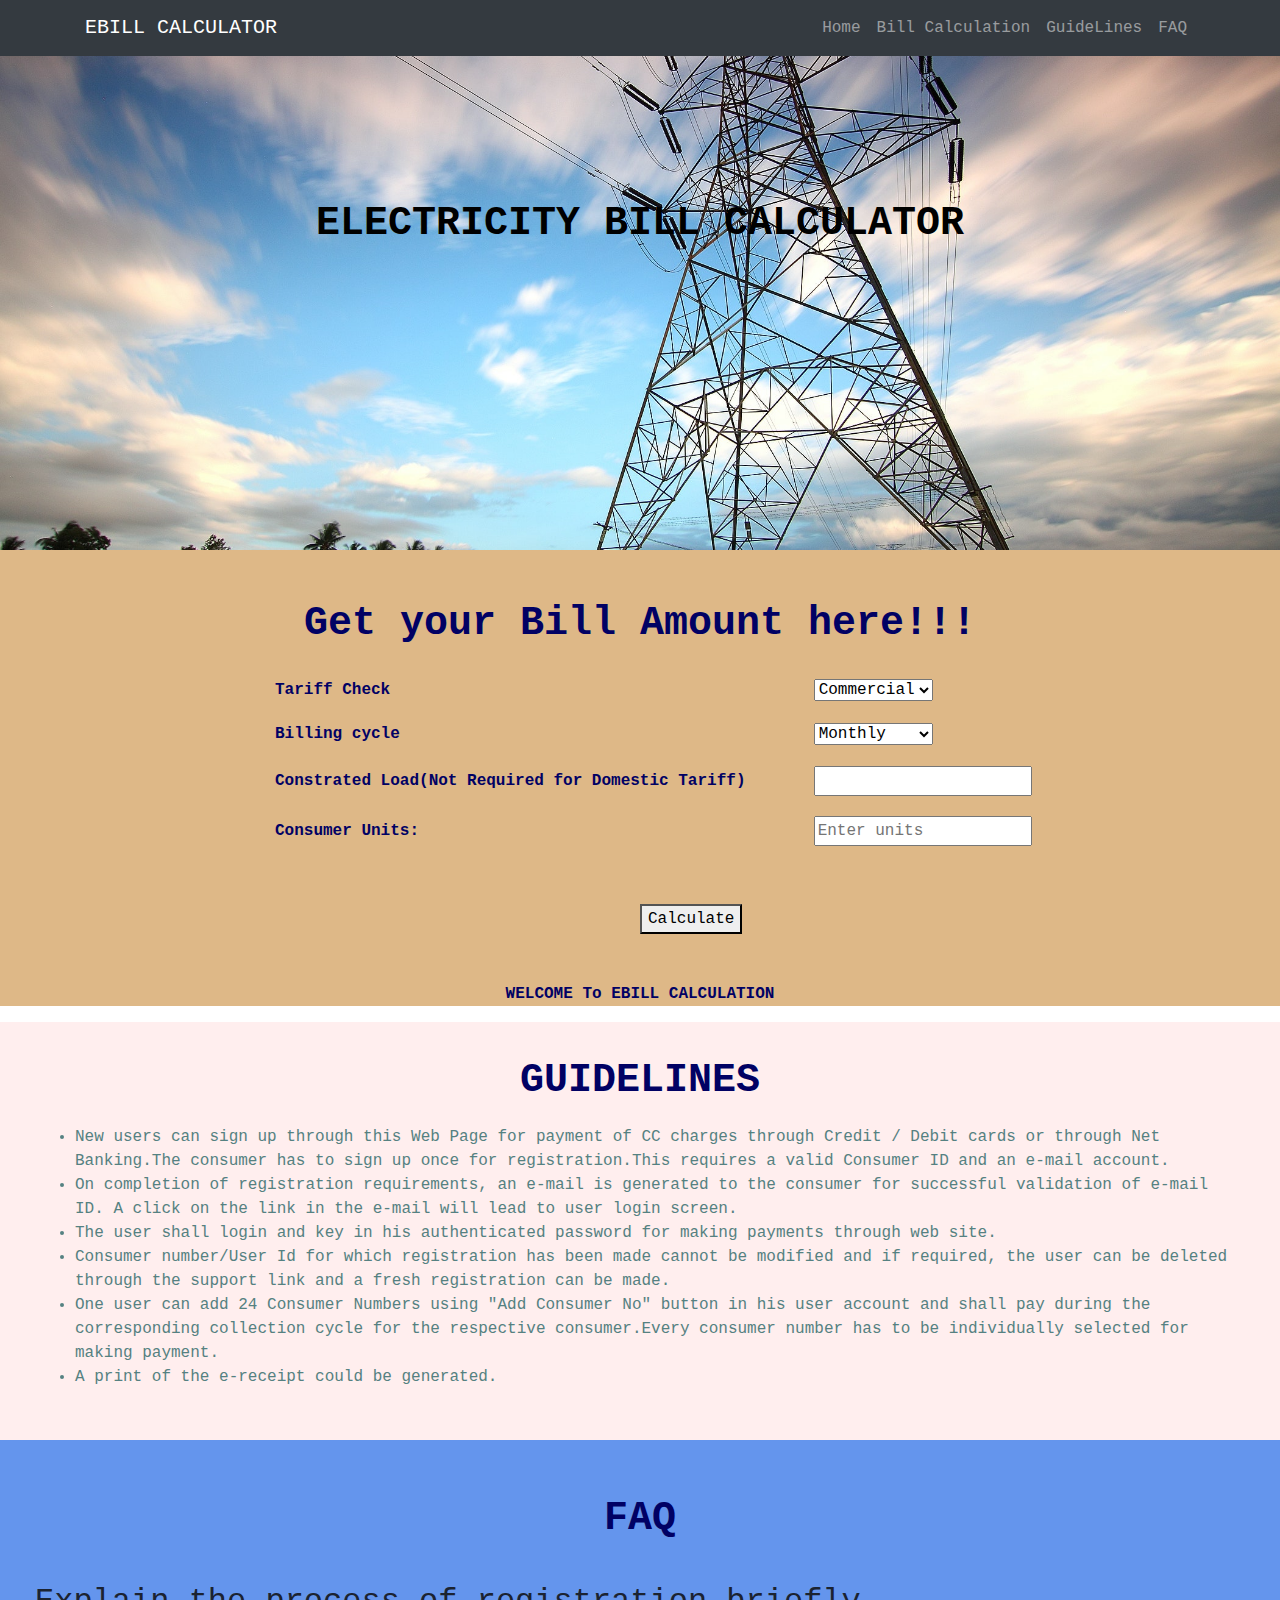
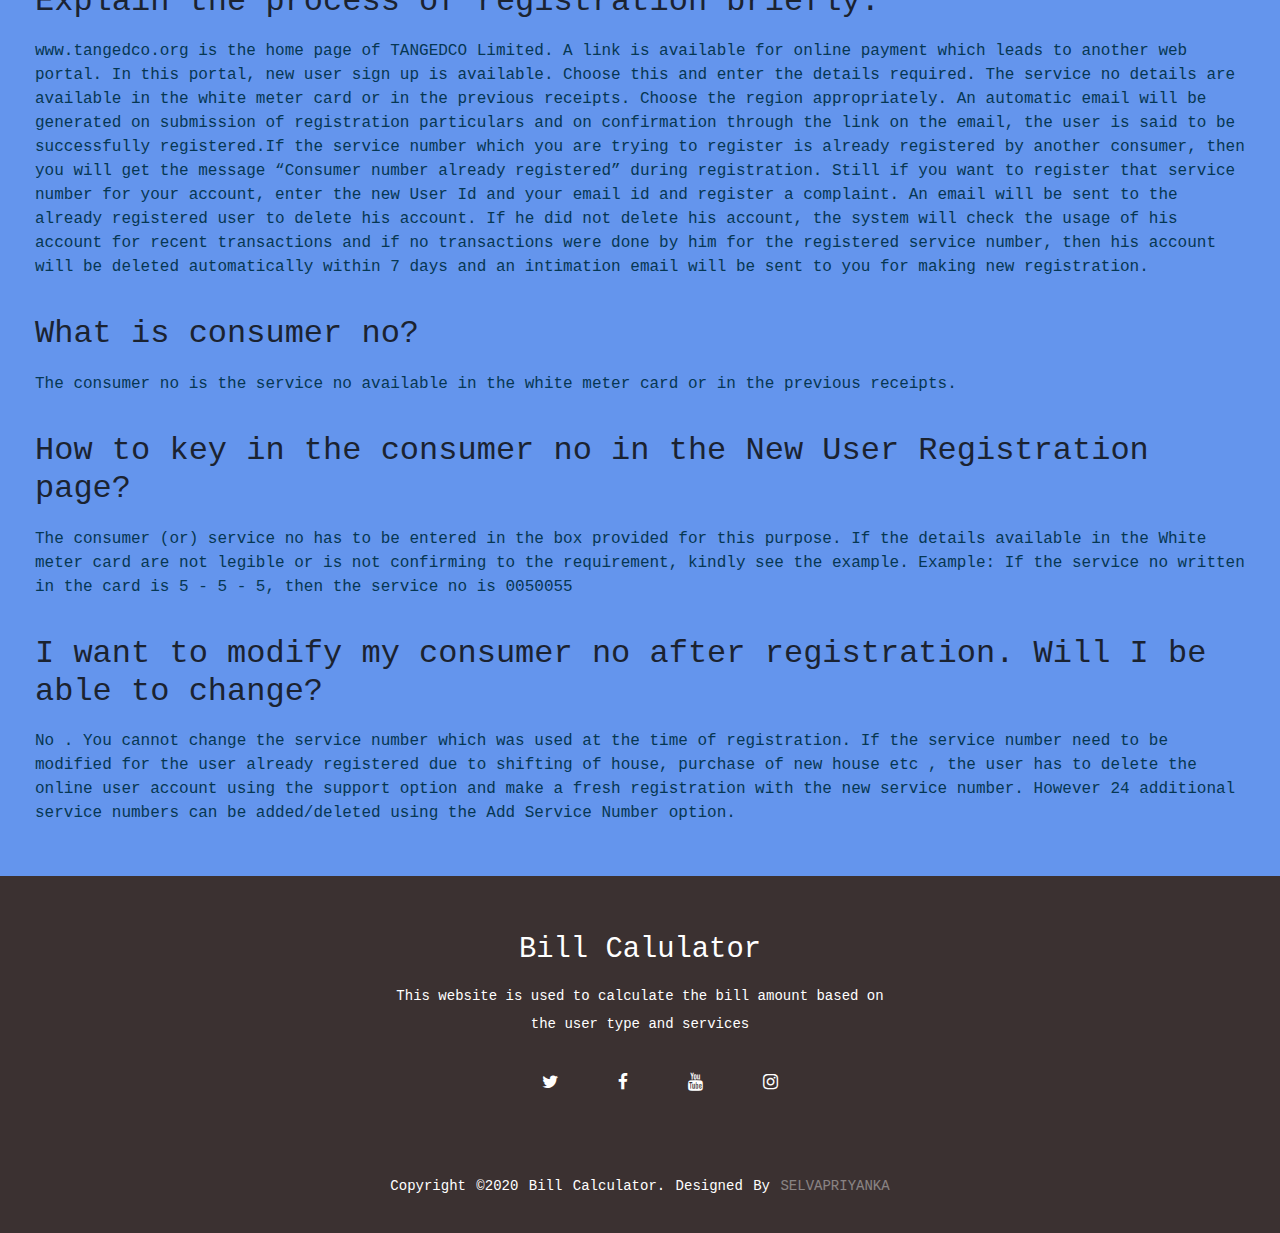
==== Exp_5_EBill_js/index.html @ ceec99fa "Add files via upload" ====
<!DOCTYPE html>
<html lang="en">
<head>
    <meta charset="UTF-8">
    <meta http-equiv="X-UA-Compatible" content="IE=edge">
    <meta name="viewport" content="width=device-width, initial-scale=1.0">
    <link rel="stylesheet" type="text/css" href="style.css" />
    <script src="script.js"></script>
    <!-- Bootstrap CSS -->
    <link
      rel="stylesheet"
      href="https://stackpath.bootstrapcdn.com/bootstrap/4.3.1/css/bootstrap.min.css"
      integrity="sha384-ggOyR0iXCbMQv3Xipma34MD+dH/1fQ784/j6cY/iJTQUOhcWr7x9JvoRxT2MZw1T"
      crossorigin="anonymous"
    />
    <link
      rel="stylesheet"
      href="https://cdnjs.cloudflare.com/ajax/libs/font-awesome/4.7.0/css/font-awesome.min.css"
      integrity="sha512-SfTiTlX6kk+qitfevl/7LibUOeJWlt9rbyDn92a1DqWOw9vWG2MFoays0sgObmWazO5BQPiFucnnEAjpAB+/Sw=="
      crossorigin="anonymous"
      referrerpolicy="no-referrer"
    />
    <link href="https://fonts.googleapis.com/css2?family=Source+Sans+Pro:ital,wght@0,300;0,400;0,600;0,700;1,400&display=swap" rel="stylesheet">  <body>
    <title>Ebill Calculator</title>
</head>
<body>
    <nav class="navbar navbar-expand-sm navbar-dark bg-dark ml-auto fixed-top">
        <div class="container">
        <a href="" class="navbar-brand">EBILL CALCULATOR</a>
        <button class="navbar-toggler" data-toggle="collapse" data-target="#navbaraid">
            <span class="navbar-toggler-icon"></span>
        </button>
        <div class="collapse navbar-collapse" id="navbaraid">
        <ul class="navbar-nav text-center ml-auto">
            <li class="nav-item">
               <a href="#" class="nav-link">Home</a> 
            </li>
            <li class="nav-item">
                <a href="#calculate" class="nav-link">Bill Calculation</a> 
            </li>
            <li class="nav-item">               
                <a href="#guide" class="nav-link">GuideLines</a> 
            </li>
            <li class="nav-item">        
                <a href="#FAQ" class="nav-link">FAQ</a> 
            </li>
        </ul>
        </div>
        </div>
    </nav>
    <div class="body">
        <div class="container">
            <div class="row text-center">
                <div class="col-lg-12">
                    <div>
                        <h1 style="color:black;">
                          <span>ELECTRICITY BILL CALCULATOR
                        </h1>
                    </div>
                </div>
            </div>
        </div>
    </div>
    <div class="container-fluid" id="calculate">
        <h1 style="text-align: center;color: rgb(1, 1, 100); font-weight: bold;margin: 20px;align-items: center;">Get your Bill Amount here!!!</h1>
        <form style="margin-left: 20%;" name="select" >
            <table width="80%">
                <tr>
                     <td style="color: rgb(1, 1, 100); font-weight: bold;padding: 10px;margin: 20px;">Tariff Check</td> 
                     <td style="padding: 10px;margin: 20px;"> <select name="item" onchange="f1()" >
                             <option value="Commercial">Commercial</option>
                             <option value="Domestic">Domestic</option>
                         </select></td>
                 </tr>
                  

                 <tr>
                     <td style="color: rgb(1, 1, 100); font-weight: bold;padding: 10px;margin: 20px;">Billing cycle</td> 
                     <td style="padding: 10px;margin: 20px;"> <select >
                          <option value="Commercial">Monthly</option>
                          <option value="Domestic">Bi Monthly</option>
                     </select></td>
                 </tr>
                 <tr>
                     <td style="color: rgb(1, 1, 100); font-weight: bold;padding: 10px;margin: 0 20px 0 20px;">Constrated Load(Not Required for Domestic Tariff)</td> 
                     <td style="padding: 10px;margin: 20px;"><input type="text" id="loads"> </td>
                 </tr>
                 <tr>
                     <td style="color: rgb(1, 1, 100); font-weight: bold;padding: 10px;margin: 20px;">Consumer Units:</td> 
                     <td style="padding: 10px;margin: 20px;"><input type="text" id="units" placeholder="Enter units"> </td>
                 </tr>
                 
            </table>    
         </form>
         <br><br>
             <button id="btn1" onclick="calculateAmount()" style="margin-left: 50%;text-align: center;"> Calculate</button>

             <br><br><br>
             <div class="out">
                <p id="ans" style="text-align:center;color: rgb(1, 1, 100); font-weight: bold;"> WELCOME To EBILL CALCULATION</p>
             </div>
    </div>
    <div class="container-fluid" id="guide">
        <h1 style="text-align: center;color: rgb(1, 1, 100); font-weight: bold;margin: 0 20px 20px 20px;">GUIDELINES</h1>
        <ul>
            <li>New users can sign up through this Web Page for payment of CC charges through Credit / Debit cards or through Net Banking.The consumer has to sign up once for registration.This requires a valid Consumer ID and an e-mail account.</li>
            <li>On completion of registration requirements, an e-mail is generated to the consumer for successful validation of e-mail ID. A click on the link in the e-mail will lead to user login screen.</li>
            <li>The user shall login and key in his authenticated password for making payments through web site.</li>
            <li>Consumer number/User Id for which registration has been made cannot be modified and if required, the user can be deleted through the support link and a fresh registration can be made.</li>
            <li>One user can add 24 Consumer Numbers using "Add Consumer No" button in his user account and shall pay during the corresponding collection cycle for the respective consumer.Every consumer number has to be individually selected for making payment.</li>
            <li>A print of the e-receipt could be generated.</li>
        </ul>
    </div>
    <div class="container-fluid" id="FAQ">
        <h1 style="text-align: center;color: rgb(1, 1, 100); font-weight: bold;margin: 20px;">FAQ</h1>
        <h2>Explain the process of registration briefly.</h2>
        <p>www.tangedco.org is the home page of TANGEDCO Limited. A link is available for online payment which leads to another web portal. In this portal, new user sign up is available. Choose this and enter the details required. The service no details are available in the white meter card or in the previous receipts. Choose the region appropriately. An automatic email will be generated on submission of registration particulars and on confirmation through the link on the email, the user is said to be successfully registered.If the service number which you are trying to register is already registered by another consumer, then you will get the message “Consumer number already registered” during registration. Still if you want to register that service number for your account, enter the new User Id and your email id and register a complaint. An email will be sent to the already registered user to delete his account. If he did not delete his account, the system will check the usage of his account for recent transactions and if no transactions were done by him for the registered service number, then his account will be deleted automatically within 7 days and an intimation email will be sent to you for making new registration.
        </p> 
        <h2>What is consumer no?</h2>
        <p>The consumer no is the service no available in the white meter card or in the previous receipts.</p>
        <h2>How to key in the consumer no in the New User Registration page?</h2>
        <p>The consumer (or) service no has to be entered in the box provided for this purpose. If the details available in the White meter card are not legible or is not confirming to the requirement, kindly see the example.
            Example:
            If the service no written in the card is 5 - 5 - 5, then the service no is 0050055</p>
        <h2>I want to modify my consumer no after registration. Will I be able to change?</h2>
        <p>No . You cannot change the service number which was used at the time of registration. If the service number need to be modified for the user already registered due to shifting of house, purchase of new house etc , the user has to delete the online user account using the support option and make a fresh registration with the new service number. However 24 additional service numbers can be added/deleted using the Add Service Number option.</p>
          
    </div>
    <footer>
        <div class="footer-content">
            <h3>Bill Calulator</h3>
            <p>This website is used to calculate the bill amount based on the user type and services </p>
            <ul class="socials">
                <li><a href="#"><i class="fa fa-twitter" aria-hidden="true"></i></a></li> 
                <li><a href="#"><i class="fa fa-facebook" aria-hidden="true"></i></a></li> 
                <li><a href="#"><i class="fa fa-youtube" aria-hidden="true"></i></a></li> 
                <li><a href="#"><i class="fa fa-instagram" aria-hidden="true"></i></a></li> 
            </ul>
        </div>
        <div class="footer-bottom">
            <p>copyright &copy;2020 Bill Calculator. designed by <span>selvapriyanka</span></p>
        </div>
    </footer>
    <!-- Optional JavaScript -->
    <!-- jQuery first, then Popper.js, then Bootstrap JS -->
    <script
      src="https://code.jquery.com/jquery-3.3.1.slim.min.js"
      integrity="sha384-q8i/X+965DzO0rT7abK41JStQIAqVgRVzpbzo5smXKp4YfRvH+8abtTE1Pi6jizo"
      crossorigin="anonymous"
    ></script>
    <script
      src="https://cdnjs.cloudflare.com/ajax/libs/popper.js/1.14.7/umd/popper.min.js"
      integrity="sha384-UO2eT0CpHqdSJQ6hJty5KVphtPhzWj9WO1clHTMGa3JDZwrnQq4sF86dIHNDz0W1"
      crossorigin="anonymous"
    ></script>
    <script
      src="https://stackpath.bootstrapcdn.com/bootstrap/4.3.1/js/bootstrap.min.js"
      integrity="sha384-JjSmVgyd0p3pXB1rRibZUAYoIIy6OrQ6VrjIEaFf/nJGzIxFDsf4x0xIM+B07jRM"
      crossorigin="anonymous"
    ></script>
</body>
</html>
---- Exp_5_EBill_js/style.css ----
*{
    font-family: monospace;
}
.body{
    height: 550px;
    width: 100%;
    background-image: url('bg1.jpg');
    background-repeat: no-repeat;
    background-position: center;
    background-size: cover;
}
.body h1{
    font-size: 40px;
    font-weight: 700;
    color: darkblue;
    margin-top: 200px;
}
#guide{
    background-color:#fee;
    padding: 35px;
}
#guide h2{
    color: rgb(27, 35, 49);
    padding-top: 20px;
}
#guide li{
    color: rgb(85, 129, 129);
}
#FAQ{
    background-color: cornflowerblue;
    padding: 35px;
}
#FAQ h2{
    color: rgb(27, 35, 49);
    padding-top: 20px;
}
#FAQ p{
    color: rgb(6, 55, 83);
    padding-top:10px ;
}
.nav-link:hover{
    color: burlywood;
    text-decoration: darkcyan;
    border: 2px solid darkgoldenrod;
    border-radius: 20px;
}
#calculate{
    padding-top: 30px;
    background-color: burlywood;
}
footer{
    
    background-color: rgb(59, 49, 49);
    height: auto;
    font-family:-apple-system, BlinkMacSystemFont, 'Segoe UI', Roboto, Oxygen, Ubuntu, Cantarell, 'Open Sans', 'Helvetica Neue', sans-serif;
    padding-top: 40px;
    color: #fff;
}
.footer-content{
    display: flex;
    align-items: center;
    justify-content: center;
    flex-direction: column;
    text-align: center;
}
.footer-content h3{
    font-size: 1.8rem;
    font-weight: 400;
    text-transform: capitalize;
    line-height: 3rem;
}
.footer-content{
    max-width: 500px;
    margin: 10px auto;
    line-height: 28px;
    font-size: 14px;
}
.socials{
    list-style: none;
    display: flex;
    align-items: center;
    justify-content: center;
    margin: 1rem 0 3rem 0;
}
.socials li{
    margin: 0 10px;
}
.socials a{
    text-decoration:none ;
    color: #fff;
}
.socials a i{
    font-size: 1.1rem;
    transition: rgb(99, 99, 255) .4s ease;
    padding:0 20px;
}
.socials a:hover i{
    color: aqua;
}
.footer-bottom{
    background: none;
    width: 100vw;
    padding:20px 0;
    text-align: center;
}
.footer-bottom p{
    font-size: 14px;
    word-spacing: 2px;
    text-transform: capitalize;
}
.footer-bottom span{
    text-transform: uppercase;
    opacity: .4;
    font-weight: 400;
}
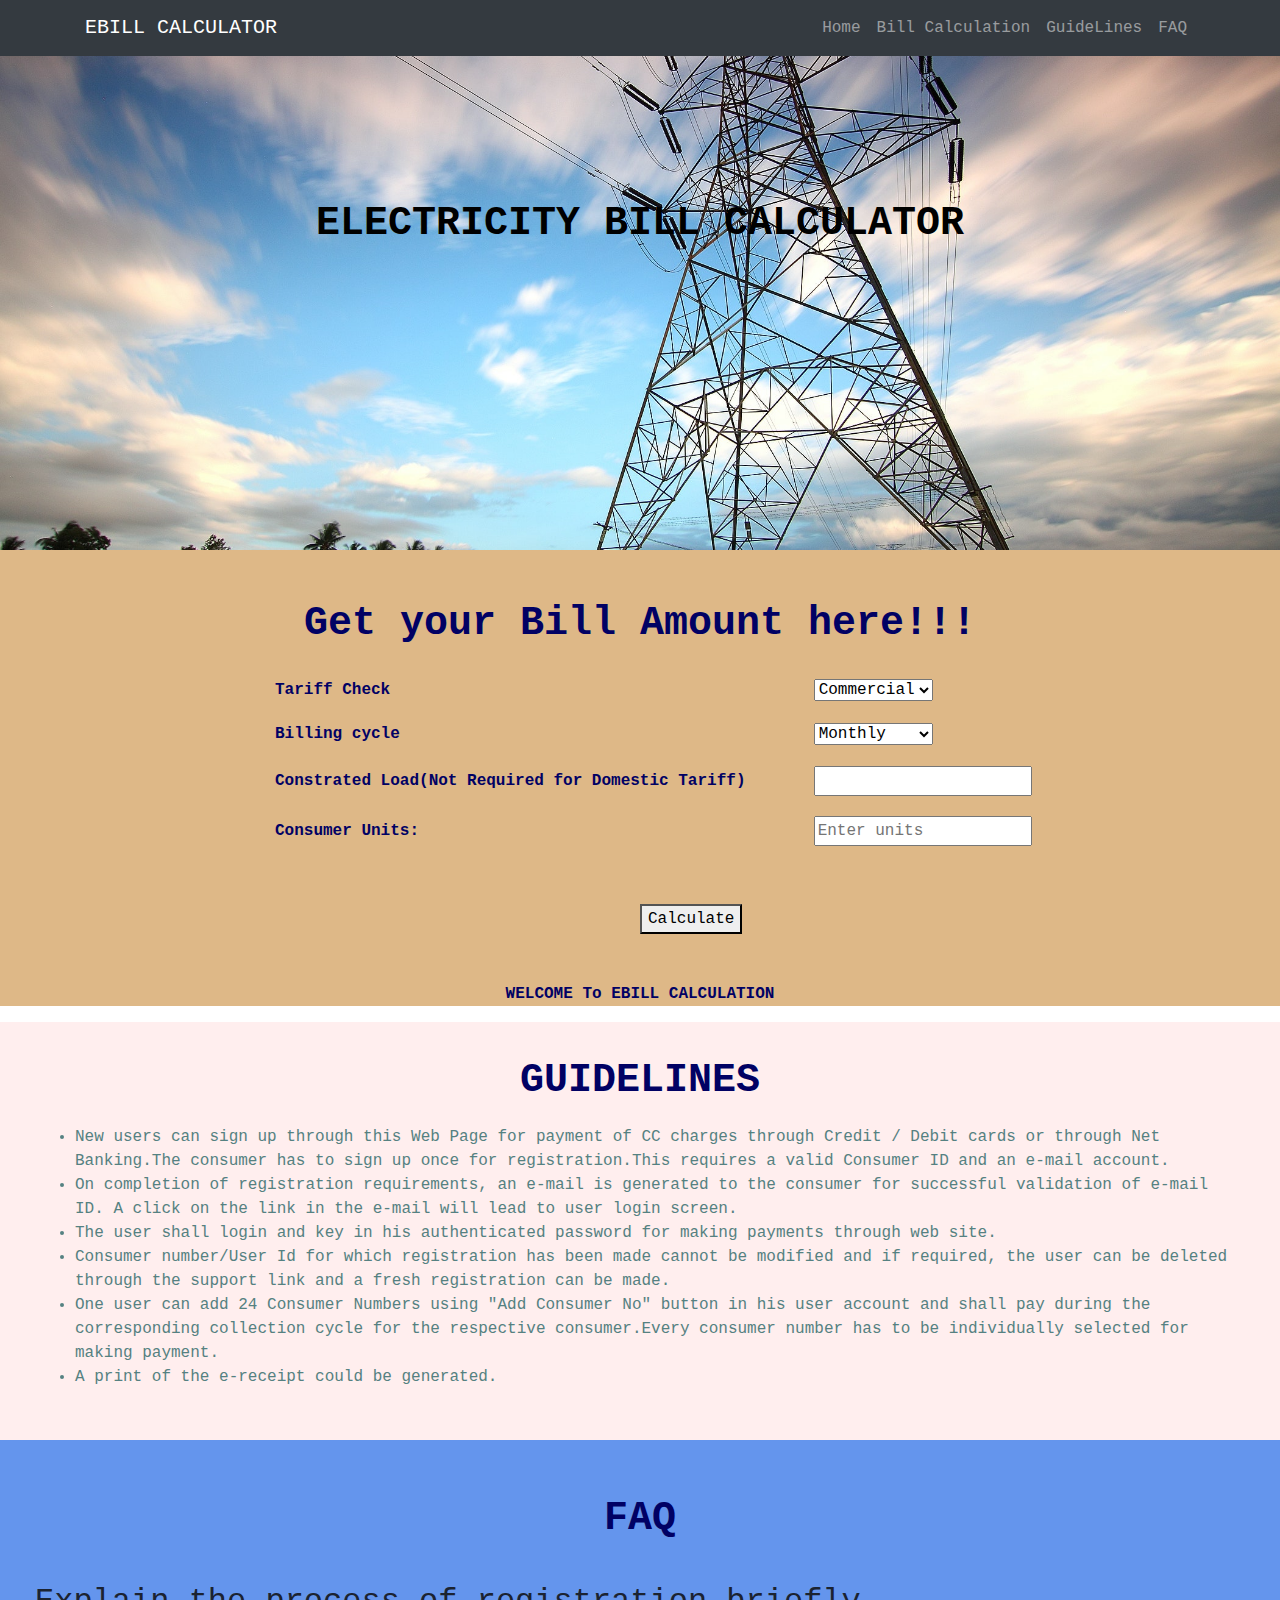
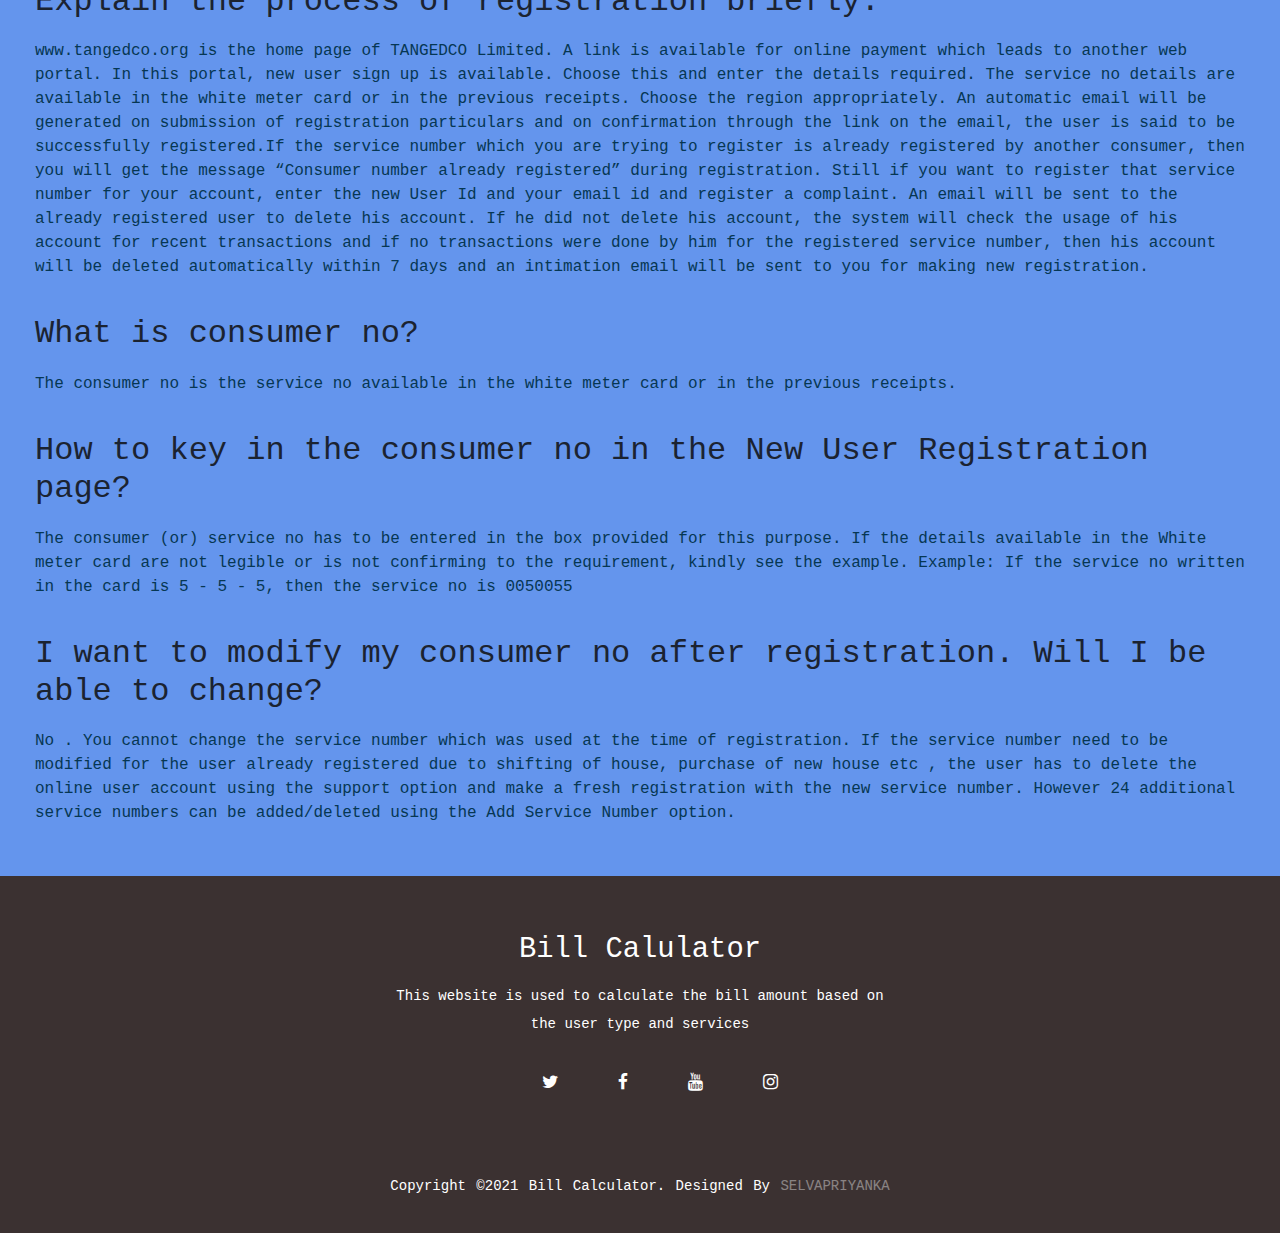
==== commit 70cc3d12: "Update index.html" ====
--- a/Exp_5_EBill_js/index.html
+++ b/Exp_5_EBill_js/index.html
@@ -138,7 +138,7 @@
             </ul>
         </div>
         <div class="footer-bottom">
-            <p>copyright &copy;2020 Bill Calculator. designed by <span>selvapriyanka</span></p>
+            <p>copyright &copy;2021 Bill Calculator. designed by <span>selvapriyanka</span></p>
         </div>
     </footer>
     <!-- Optional JavaScript -->
